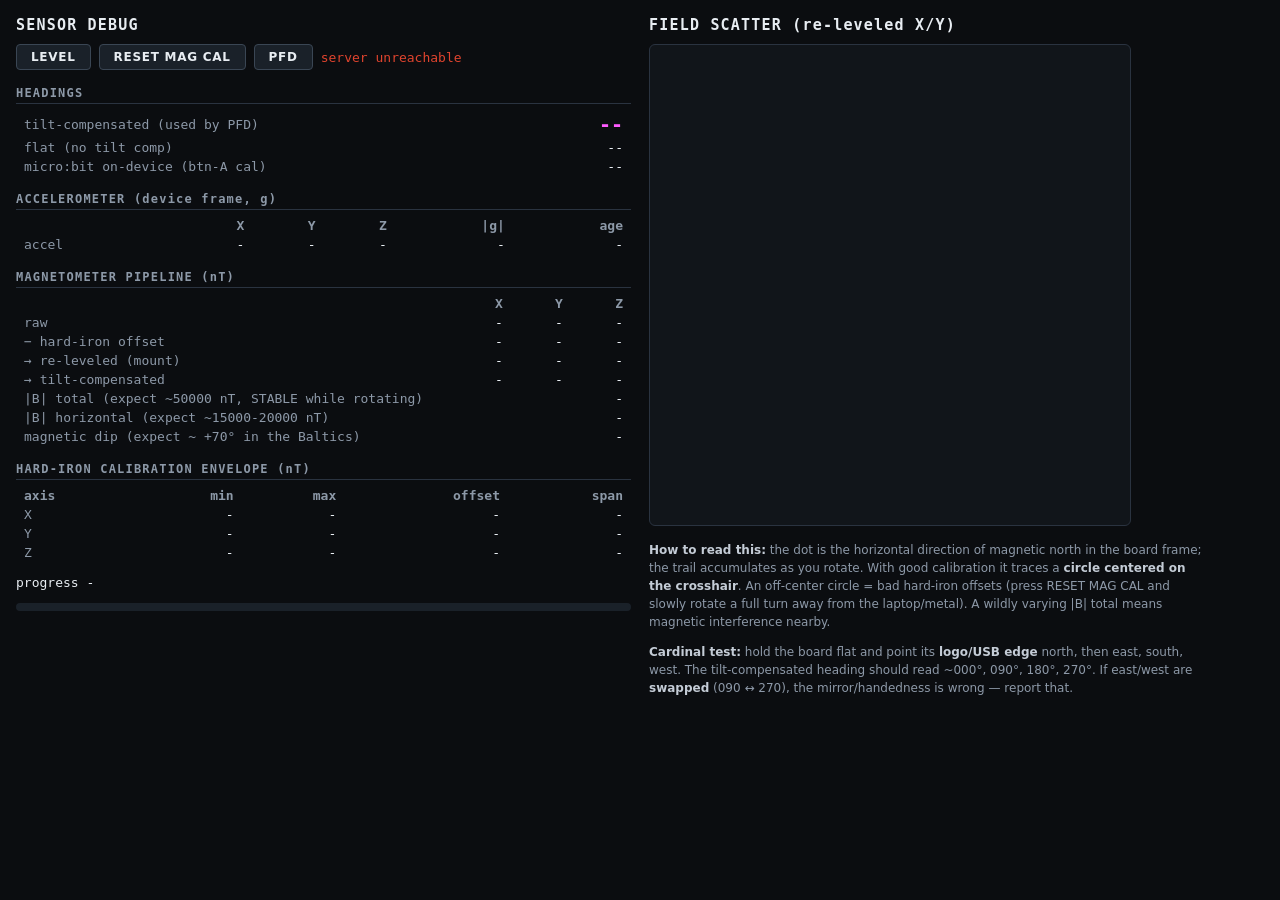
==== static/debug.html @ dc84192c "PyAvionics: browser PFD driven by real sensors with simulator fallback Garmin-style primary flight d" ====
<!doctype html>
<html lang="en">
<head>
<meta charset="utf-8">
<meta name="viewport" content="width=device-width, initial-scale=1">
<title>PyAvionics — sensor debug</title>
<style>
  html, body { margin: 0; background: #0b0d10; color: #e8edf2;
               font: 13px Consolas, "Cascadia Mono", monospace; }
  #page { display: flex; flex-wrap: wrap; gap: 18px; padding: 16px; }
  .col { min-width: 380px; flex: 1; }
  h1 { font-size: 15px; letter-spacing: .08em; margin: 0 0 10px; }
  h2 { font-size: 12px; letter-spacing: .1em; color: #8d99a8; margin: 16px 0 6px;
       border-bottom: 1px solid #2a3340; padding-bottom: 3px; }
  table { border-collapse: collapse; width: 100%; }
  td, th { text-align: right; padding: 2px 8px; }
  th { color: #8d99a8; font-weight: 600; }
  td:first-child, th:first-child { text-align: left; color: #8d99a8; }
  .big { font-size: 20px; font-weight: 700; }
  .ok { color: #4fd47f; } .warn { color: #ffbf47; } .bad { color: #e0442e; }
  .mag { color: #ff5bff; }
  canvas { background: #11151a; border: 1px solid #2a3340; border-radius: 6px; }
  button, a.btn { background: #1a2129; color: #e8edf2; border: 1px solid #3a4654;
           border-radius: 4px; padding: 5px 14px; cursor: pointer;
           font: 600 12px "Segoe UI", system-ui, sans-serif;
           letter-spacing: .06em; text-decoration: none; display: inline-block; }
  button:hover, a.btn:hover { background: #263140; }
  #bar { display: flex; gap: 8px; margin-bottom: 12px; align-items: center; }
  #hint { color: #8d99a8; font: 12px "Segoe UI", system-ui, sans-serif;
          line-height: 1.5; max-width: 560px; }
  #hint b { color: #c4ccd6; }
  .progress { height: 8px; background: #1a2129; border-radius: 4px; overflow: hidden; }
  .progress i { display: block; height: 100%; background: #4fd47f; }
</style>
</head>
<body>
<div id="page">
  <div class="col">
    <h1>SENSOR DEBUG</h1>
    <div id="bar">
      <button id="levelBtn">LEVEL</button>
      <button id="resetBtn">RESET MAG CAL</button>
      <a class="btn" href="/">PFD</a>
      <span id="status"></span>
    </div>
    <div id="warn" class="warn" style="display:none; font: 12px 'Segoe UI', sans-serif;
         border: 1px solid #ffbf47; border-radius: 4px; padding: 8px 10px; margin-bottom: 8px;">
      ⚠ Calibration envelope looks polluted (span &gt; 110000 nT — more than
      Earth's field can produce). The board was likely swept near a magnet or
      metal. Press <b>RESET MAG CAL</b>, keep the board &gt;40 cm from the
      laptop/phone, and rotate it slowly through a full turn.
    </div>

    <h2>HEADINGS</h2>
    <table id="headings">
      <tr><td>tilt-compensated (used by PFD)</td><td class="big mag" id="hTilt">--</td></tr>
      <tr><td>flat (no tilt comp)</td><td id="hFlat">--</td></tr>
      <tr><td>micro:bit on-device (btn-A cal)</td><td id="hDev">--</td></tr>
    </table>

    <h2>ACCELEROMETER (device frame, g)</h2>
    <table>
      <tr><th></th><th>X</th><th>Y</th><th>Z</th><th>|g|</th><th>age</th></tr>
      <tr><td>accel</td><td id="ax">-</td><td id="ay">-</td><td id="az">-</td>
          <td id="ag">-</td><td id="aage">-</td></tr>
    </table>

    <h2>MAGNETOMETER PIPELINE (nT)</h2>
    <table>
      <tr><th></th><th>X</th><th>Y</th><th>Z</th></tr>
      <tr><td>raw</td><td id="mrx">-</td><td id="mry">-</td><td id="mrz">-</td></tr>
      <tr><td>&minus; hard-iron offset</td><td id="mcx">-</td><td id="mcy">-</td><td id="mcz">-</td></tr>
      <tr><td>&rarr; re-leveled (mount)</td><td id="mvx">-</td><td id="mvy">-</td><td id="mvz">-</td></tr>
      <tr><td>&rarr; tilt-compensated</td><td id="mhx">-</td><td id="mhy">-</td><td id="mhz">-</td></tr>
    </table>
    <table>
      <tr><td>|B| total (expect ~50000 nT, STABLE while rotating)</td><td id="bmag">-</td></tr>
      <tr><td>|B| horizontal (expect ~15000-20000 nT)</td><td id="bh">-</td></tr>
      <tr><td>magnetic dip (expect ~ +70&deg; in the Baltics)</td><td id="dip">-</td></tr>
    </table>

    <h2>HARD-IRON CALIBRATION ENVELOPE (nT)</h2>
    <table>
      <tr><th>axis</th><th>min</th><th>max</th><th>offset</th><th>span</th></tr>
      <tr><td>X</td><td id="e0min">-</td><td id="e0max">-</td><td id="e0off">-</td><td id="e0span">-</td></tr>
      <tr><td>Y</td><td id="e1min">-</td><td id="e1max">-</td><td id="e1off">-</td><td id="e1span">-</td></tr>
      <tr><td>Z</td><td id="e2min">-</td><td id="e2max">-</td><td id="e2off">-</td><td id="e2span">-</td></tr>
    </table>
    <p>progress <span id="prog">-</span></p>
    <div class="progress"><i id="progbar" style="width:0%"></i></div>
  </div>

  <div class="col">
    <h1>FIELD SCATTER (re-leveled X/Y)</h1>
    <canvas id="scatter" width="480" height="480"></canvas>
    <div id="hint">
      <p><b>How to read this:</b> the dot is the horizontal direction of magnetic
      north in the board frame; the trail accumulates as you rotate. With good
      calibration it traces a <b>circle centered on the crosshair</b>. An
      off-center circle = bad hard-iron offsets (press RESET MAG CAL and slowly
      rotate a full turn away from the laptop/metal). A wildly varying |B| total
      means magnetic interference nearby.</p>
      <p><b>Cardinal test:</b> hold the board flat and point its <b>logo/USB edge</b>
      north, then east, south, west. The tilt-compensated heading should read
      ~000&deg;, 090&deg;, 180&deg;, 270&deg;. If east/west are <b>swapped</b>
      (090 &harr; 270), the mirror/handedness is wrong — report that.</p>
    </div>
  </div>
</div>
<script src="/static/debug.js"></script>
</body>
</html>
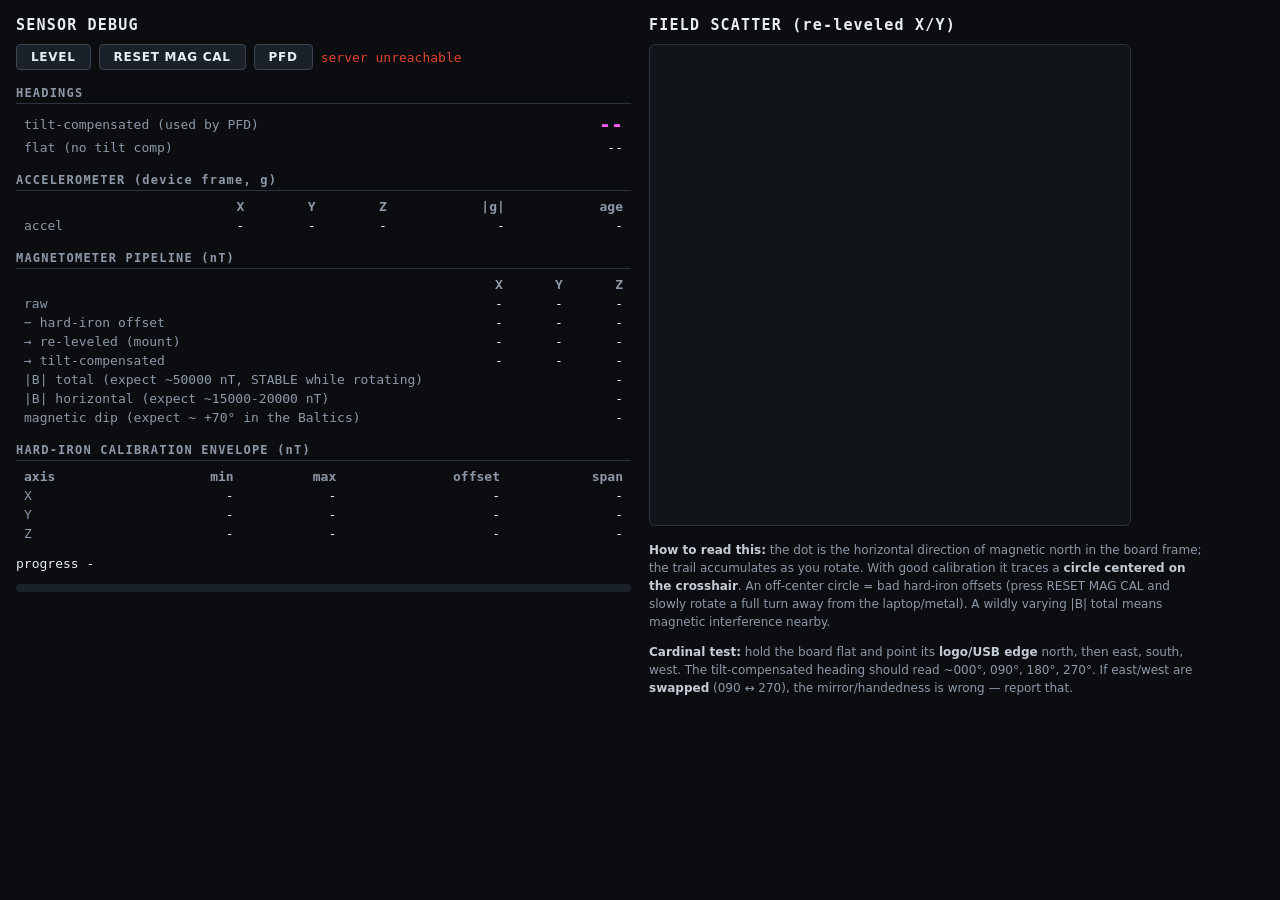
==== commit f9022efe: "Remove the on-device compass calibration game from the firmware The backend computes a tilt-compensa" ====
--- a/static/debug.html
+++ b/static/debug.html
@@ -55,7 +55,6 @@
     <table id="headings">
       <tr><td>tilt-compensated (used by PFD)</td><td class="big mag" id="hTilt">--</td></tr>
       <tr><td>flat (no tilt comp)</td><td id="hFlat">--</td></tr>
-      <tr><td>micro:bit on-device (btn-A cal)</td><td id="hDev">--</td></tr>
     </table>
 
     <h2>ACCELEROMETER (device frame, g)</h2>
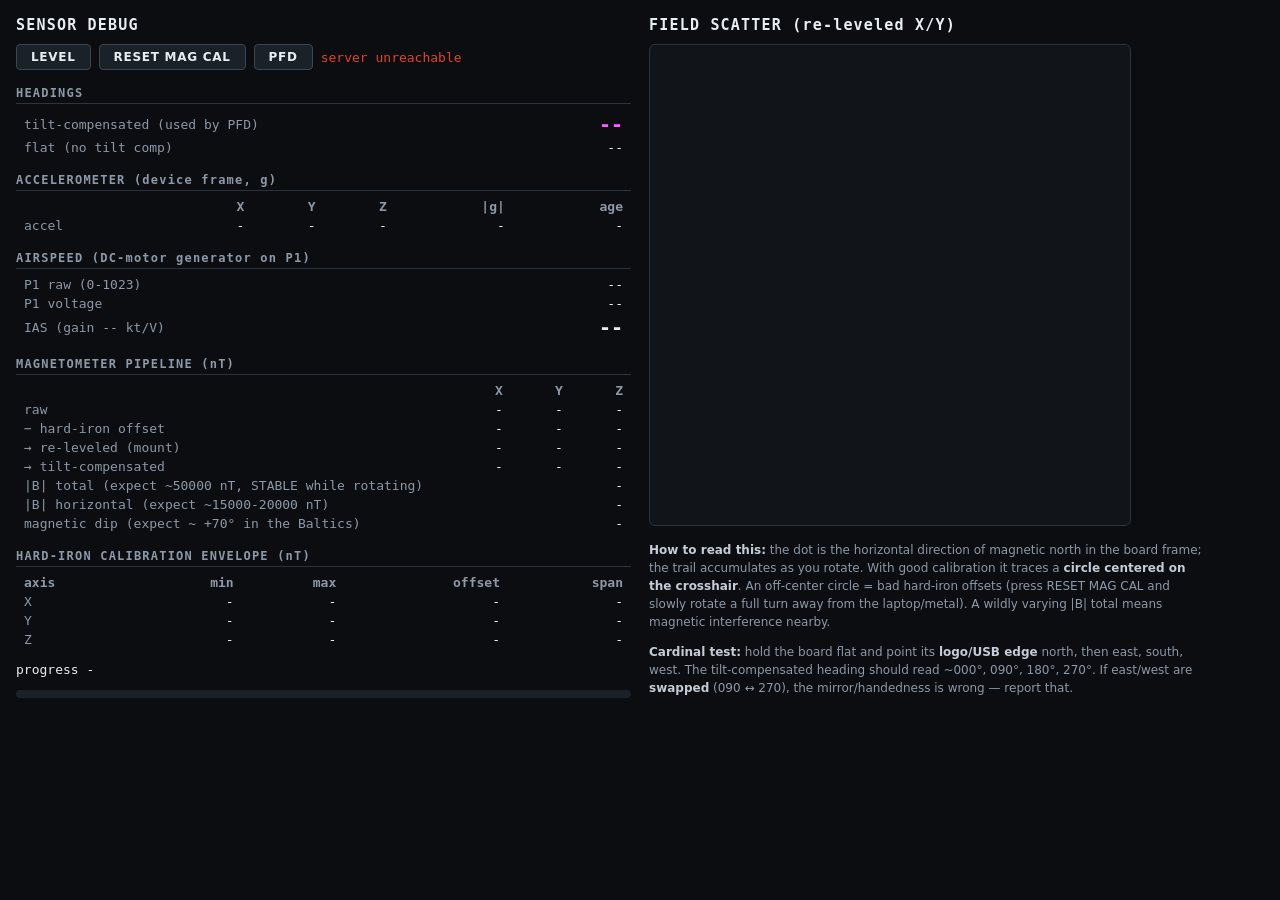
==== commit 0b8c5862: "Airspeed from a DC-motor wind generator on micro:bit pin P1 The firmware samples P1's ADC (0-1023 ov" ====
--- a/static/debug.html
+++ b/static/debug.html
@@ -64,6 +64,14 @@
           <td id="ag">-</td><td id="aage">-</td></tr>
     </table>
 
+    <h2>AIRSPEED (DC-motor generator on P1)</h2>
+    <table>
+      <tr><td>P1 raw (0-1023)</td><td id="a1raw">--</td></tr>
+      <tr><td>P1 voltage</td><td id="a1v">--</td></tr>
+      <tr><td>IAS (gain <span id="asiGain">--</span> kt/V)</td>
+          <td class="big" id="iasKt">--</td></tr>
+    </table>
+
     <h2>MAGNETOMETER PIPELINE (nT)</h2>
     <table>
       <tr><th></th><th>X</th><th>Y</th><th>Z</th></tr>
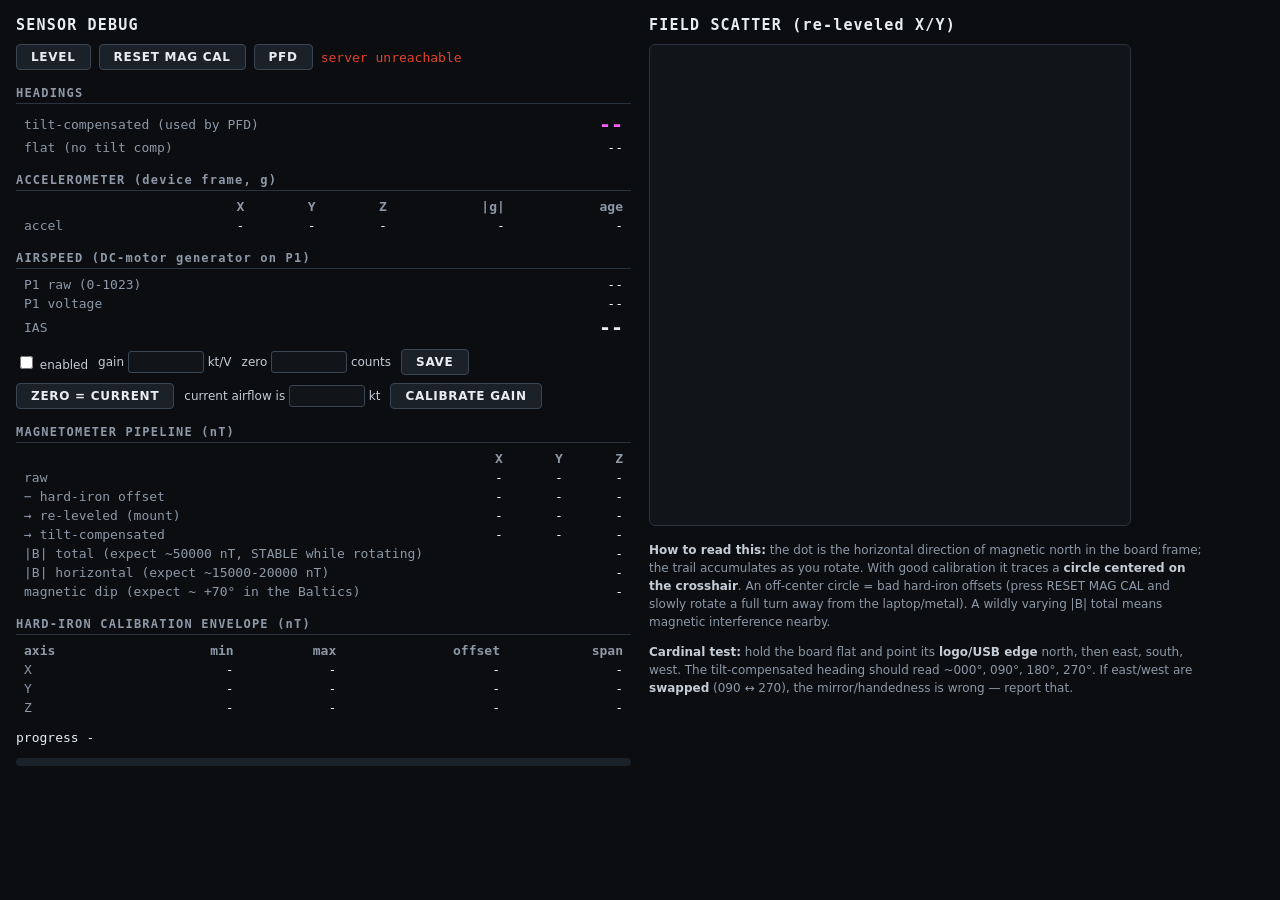
==== commit 69888a18: "Make the airspeed knots conversion configurable at runtime The gain (kt/V), zero offset, and enable " ====
--- a/static/debug.html
+++ b/static/debug.html
@@ -31,6 +31,12 @@
   #hint b { color: #c4ccd6; }
   .progress { height: 8px; background: #1a2129; border-radius: 4px; overflow: hidden; }
   .progress i { display: block; height: 100%; background: #4fd47f; }
+  .cfg { display: flex; gap: 10px; align-items: center; margin: 8px 0;
+         font: 12px "Segoe UI", system-ui, sans-serif; color: #c4ccd6;
+         flex-wrap: wrap; }
+  .cfg input[type=number] { width: 64px; background: #11151a; color: #e8edf2;
+         border: 1px solid #3a4654; border-radius: 3px; padding: 3px 5px;
+         font: 12px Consolas, monospace; }
 </style>
 </head>
 <body>
@@ -68,9 +74,19 @@
     <table>
       <tr><td>P1 raw (0-1023)</td><td id="a1raw">--</td></tr>
       <tr><td>P1 voltage</td><td id="a1v">--</td></tr>
-      <tr><td>IAS (gain <span id="asiGain">--</span> kt/V)</td>
-          <td class="big" id="iasKt">--</td></tr>
+      <tr><td>IAS</td><td class="big" id="iasKt">--</td></tr>
     </table>
+    <div class="cfg">
+      <label><input type="checkbox" id="asiOn"> enabled</label>
+      <label>gain <input id="asiGainIn" type="number" step="0.1" min="0"> kt/V</label>
+      <label>zero <input id="asiZeroIn" type="number" step="1" min="0" max="1023"> counts</label>
+      <button id="asiSave">SAVE</button>
+    </div>
+    <div class="cfg">
+      <button id="asiZeroNow" title="Use the current P1 reading as the zero point (do this with the prop still)">ZERO = CURRENT</button>
+      <label>current airflow is <input id="asiKnownKt" type="number" step="0.5" min="0"> kt</label>
+      <button id="asiCalBtn" title="Compute the gain from the current P1 reading at a known airflow">CALIBRATE GAIN</button>
+    </div>
 
     <h2>MAGNETOMETER PIPELINE (nT)</h2>
     <table>
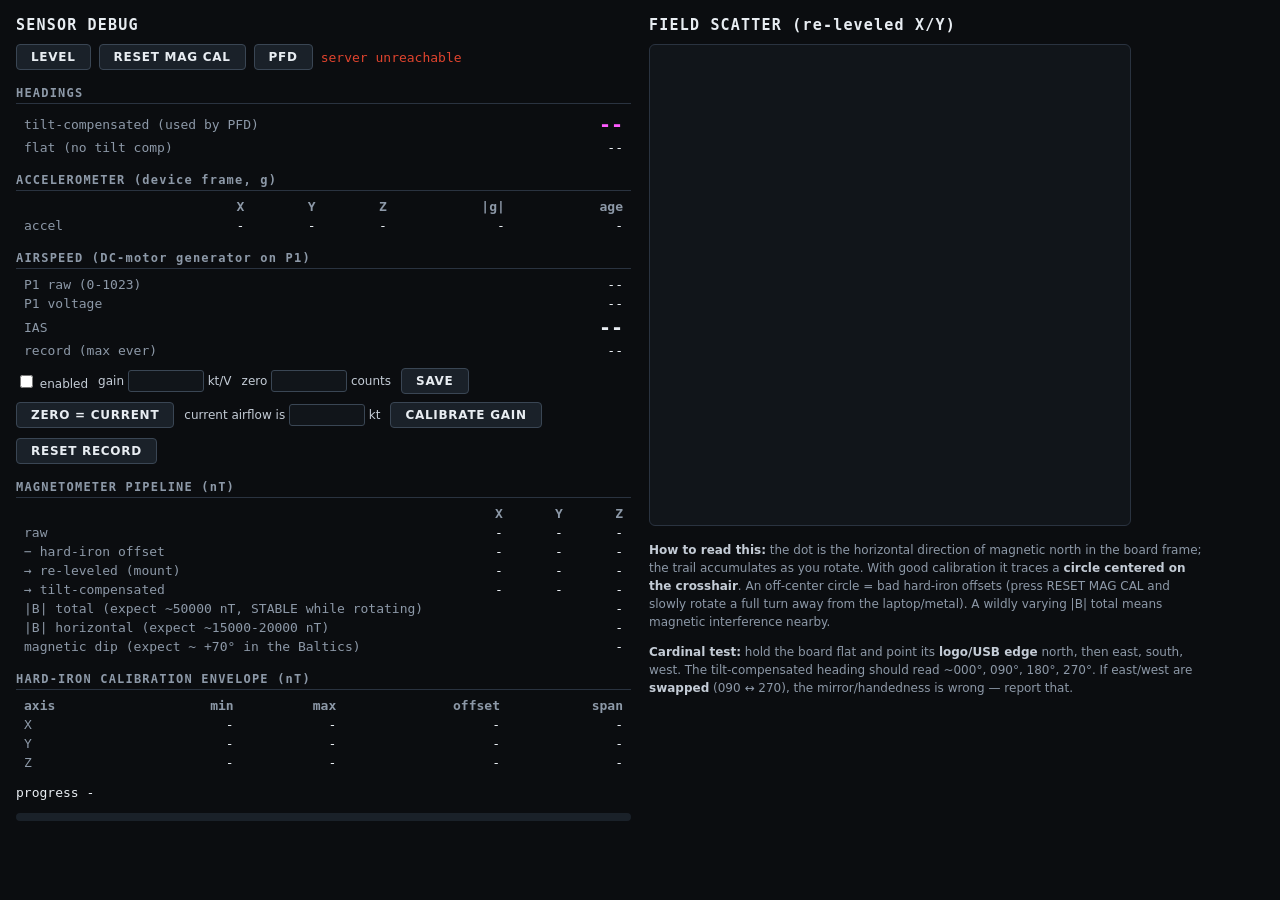
==== commit b3437a73: "Highest-airspeed registrator next to the speed tape A panel beside the IAS tape shows the all-time m" ====
--- a/static/debug.html
+++ b/static/debug.html
@@ -75,6 +75,7 @@
       <tr><td>P1 raw (0-1023)</td><td id="a1raw">--</td></tr>
       <tr><td>P1 voltage</td><td id="a1v">--</td></tr>
       <tr><td>IAS</td><td class="big" id="iasKt">--</td></tr>
+      <tr><td>record (max ever)</td><td id="asiMax">--</td></tr>
     </table>
     <div class="cfg">
       <label><input type="checkbox" id="asiOn"> enabled</label>
@@ -86,6 +87,7 @@
       <button id="asiZeroNow" title="Use the current P1 reading as the zero point (do this with the prop still)">ZERO = CURRENT</button>
       <label>current airflow is <input id="asiKnownKt" type="number" step="0.5" min="0"> kt</label>
       <button id="asiCalBtn" title="Compute the gain from the current P1 reading at a known airflow">CALIBRATE GAIN</button>
+      <button id="asiRecReset" title="Clear the all-time airspeed record">RESET RECORD</button>
     </div>
 
     <h2>MAGNETOMETER PIPELINE (nT)</h2>
